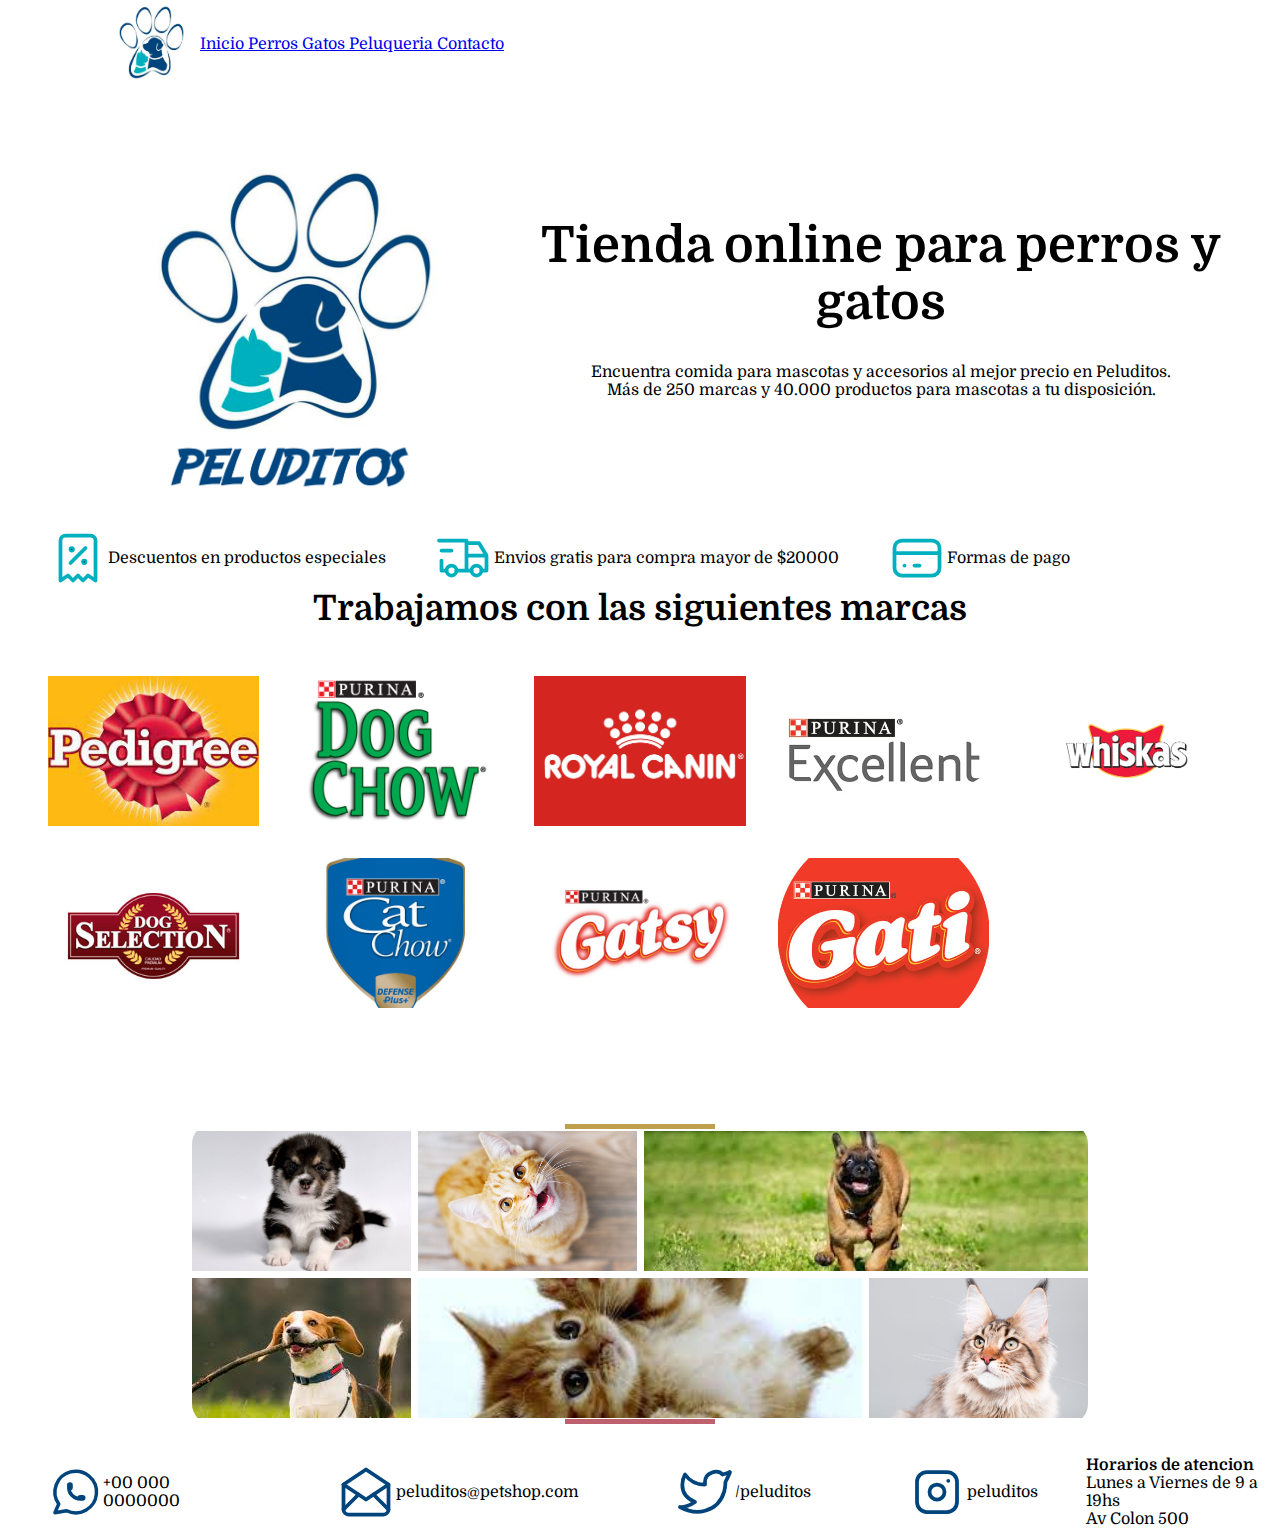
==== index.html @ 7602e2ba "esqueleto + primeros css" ====
<!DOCTYPE html>
<html lang="es">
<head>
    <meta charset="UTF-8">
    <meta http-equiv="X-UA-Compatible" content="IE=edge">
    <meta name="viewport" content="width=device-width, initial-scale=1.0">
    <!-- LINK UTILIES-->
        <!-- Link de bootstrap-->
    
        <!-- Link de css-->
        <link rel="stylesheet" href="./estilos.css">
        <!-- Link de tipografias-->
        <link rel="preconnect" href="https://fonts.googleapis.com">
        <link rel="preconnect" href="https://fonts.gstatic.com" crossorigin>
        <link href="https://fonts.googleapis.com/css2?family=Domine:wght@400;600;700&display=swap" rel="stylesheet">
    <!-- NOMBRE DE PAG-->    
    <title>Peluditos-Inicio</title>
</head>
<body>
    <!-- MENU DE NAV-->
    <header>
        <nav>
            <div class="menu-nav">
                <div>
                    <a href="./index.html"><img class="logo-para-menu" src="./img/logo1.png" alt=""><a></a>
                </div>                            
                <div>
                    <a href="./index.html">Inicio </a>
                    <a href="./pag/perros.html">Perros </a>
                    <a href="./pag/gatos.html">Gatos </a>
                    <a href="./pag/peluqueria.html">Peluqueria </a>
                    <a href="./pag/contacto.html">Contacto </a>
                </div>
            </div>
        </nav>
    </header>
    <!-- CUERPO-->
    <main>
        <!-- PRESENTACION -->
        <section class="texto-de-inicio">
            <div>
                <img class="logo-para-presentacion" src="./img/logo2.png" alt="">
            </div>
            <div>
                <h1>Tienda online para perros y gatos</h1>
                <p class="texto-presentacion">Encuentra comida para mascotas y accesorios al mejor precio en Peluditos. <br> Más de 250 marcas y 40.000 productos para
                mascotas a tu disposición.</p>
            </div>
        </section>
        <!-- FORMA DE TRABAJO -->
        <section class="texto-de-inicio">
            <div class="texto-de-pagos">
                <svg xmlns="http://www.w3.org/2000/svg" class="icon icon-tabler icon-tabler-receipt-tax" width="60" height="60"
                    viewBox="0 0 24 24" stroke-width="1.5" stroke="#00b0be" fill="none" stroke-linecap="round" stroke-linejoin="round">
                    <path stroke="none" d="M0 0h24v24H0z" fill="none" />
                    <line x1="9" y1="14" x2="15" y2="8" />
                    <circle cx="9.5" cy="8.5" r=".5" fill="currentColor" />
                    <circle cx="14.5" cy="13.5" r=".5" fill="currentColor" />
                    <path d="M5 21v-16a2 2 0 0 1 2 -2h10a2 2 0 0 1 2 2v16l-3 -2l-2 2l-2 -2l-2 2l-2 -2l-3 2" />
                </svg>
                <p>Descuentos en productos especiales</p>
            </div>
            <div class="texto-de-pagos">
                <svg xmlns="http://www.w3.org/2000/svg" class="icon icon-tabler icon-tabler-truck-delivery" width="60" height="60"
                    viewBox="0 0 24 24" stroke-width="1.5" stroke="#00b0be" fill="none" stroke-linecap="round" stroke-linejoin="round">
                    <path stroke="none" d="M0 0h24v24H0z" fill="none" />
                    <circle cx="7" cy="17" r="2" />
                    <circle cx="17" cy="17" r="2" />
                    <path d="M5 17h-2v-4m-1 -8h11v12m-4 0h6m4 0h2v-6h-8m0 -5h5l3 5" />
                    <line x1="3" y1="9" x2="7" y2="9" />
                </svg>
                <p>Envios gratis para compra mayor de $20000</p>
            </div>
            <div class="texto-de-pagos">
                <svg xmlns="http://www.w3.org/2000/svg" class="icon icon-tabler icon-tabler-credit-card" width="60" height="60"
                    viewBox="0 0 24 24" stroke-width="1.5" stroke="#00b0be" fill="none" stroke-linecap="round" stroke-linejoin="round">
                    <path stroke="none" d="M0 0h24v24H0z" fill="none" />
                    <rect x="3" y="5" width="18" height="14" rx="3" />
                    <line x1="3" y1="10" x2="21" y2="10" />
                    <line x1="7" y1="15" x2="7.01" y2="15" />
                    <line x1="11" y1="15" x2="13" y2="15" />
                </svg>
                <p>Formas de pago</p>
            </div>
        </section>
        <!-- MARCAS -->
        <section>
            <div>
                <h2>Trabajamos con las siguientes marcas</h2>
            </div>
            <div class="marcas">
                <div class="marcas-card">
                    <img class="img-contenedor" src="./img/marcas/marca1.jpg" alt="">
                    <img class="img-contenedor" src="./img/marcas/marca2.png" alt="">
                    <img class="img-contenedor" src="./img/marcas/marca3b.png" alt="">
                    <img class="img-contenedor" src="./img/marcas/marca9.jpg" alt="">
                    <img class="img-contenedor" src="./img/marcas/marca7.jpg" alt="">   
                    <img class="img-contenedor" src="./img/marcas/marca4.jpg" alt="">
                    <img class="img-contenedor" src="./img/marcas/marca5.jpg" alt="">
                    <img class="img-contenedor" src="./img/marcas/marca6.jpg" alt="">
                    <img class="img-contenedor" src="./img/marcas/marca8.jpg" alt="">
                </div>
            </div>
        </section>

        <!-- FOTOS ILUSTRACION -->
        <section class="contenedor">
            <div class="grid-contenedor">
                <div class="img1"> <img class="img-contenedor" src="./img/img1.jpg" alt=""></div>
                <div class="img2"> <img class="img-contenedor" src="./img/img2.jpg" alt=""></div>
                <div class="img3"> <img class="img-contenedor" src="./img/img3-4.jpg" alt=""></div>
                <div class="img4"> <img class="img-contenedor" src="./img/img5-6.jpg" alt=""></div>
                <div class="img5"> <img src="./img/img7.jpg" alt=""></div>
                <div class="img6"> <img class="img-contenedor" src="./img/img8.jpg" alt=""></div>
            </div>
        </section>

    </main>
    <!-- PIE DE PAG-->
    <footer>
        <section class="menu-nav">
            <div class="menu-fin">
                <svg xmlns="http://www.w3.org/2000/svg" class="icon icon-tabler icon-tabler-brand-whatsapp" width="60" height="60"
                    viewBox="0 0 24 24" stroke-width="1.5" stroke="#00447c" fill="none" stroke-linecap="round" stroke-linejoin="round">
                    <path stroke="none" d="M0 0h24v24H0z" fill="none" />
                    <path d="M3 21l1.65 -3.8a9 9 0 1 1 3.4 2.9l-5.05 .9" />
                    <path d="M9 10a0.5 .5 0 0 0 1 0v-1a0.5 .5 0 0 0 -1 0v1a5 5 0 0 0 5 5h1a0.5 .5 0 0 0 0 -1h-1a0.5 .5 0 0 0 0 1" />
                </svg>
                <p>+00 000 0000000</p>
            </div>
            <div class="menu-fin">
                <svg xmlns="http://www.w3.org/2000/svg" class="icon icon-tabler icon-tabler-mail-opened" width="60" height="60"
                    viewBox="0 0 24 24" stroke-width="1.5" stroke="#00447c" fill="none" stroke-linecap="round" stroke-linejoin="round">
                    <path stroke="none" d="M0 0h24v24H0z" fill="none" />
                    <polyline points="3 9 12 15 21 9 12 3 3 9" />
                    <path d="M21 9v10a2 2 0 0 1 -2 2h-14a2 2 0 0 1 -2 -2v-10" />
                    <line x1="3" y1="19" x2="9" y2="13" />
                    <line x1="15" y1="13" x2="21" y2="19" />
                </svg>
                <p>peluditos@petshop.com</p>
            </div>
            <div class="menu-fin">
                <svg xmlns="http://www.w3.org/2000/svg" class="icon icon-tabler icon-tabler-brand-twitter" width="60" height="60"
                    viewBox="0 0 24 24" stroke-width="1.5" stroke="#00447c" fill="none" stroke-linecap="round" stroke-linejoin="round">
                    <path stroke="none" d="M0 0h24v24H0z" fill="none" />
                    <path
                        d="M22 4.01c-1 .49 -1.98 .689 -3 .99c-1.121 -1.265 -2.783 -1.335 -4.38 -.737s-2.643 2.06 -2.62 3.737v1c-3.245 .083 -6.135 -1.395 -8 -4c0 0 -4.182 7.433 4 11c-1.872 1.247 -3.739 2.088 -6 2c3.308 1.803 6.913 2.423 10.034 1.517c3.58 -1.04 6.522 -3.723 7.651 -7.742a13.84 13.84 0 0 0 .497 -3.753c-.002 -.249 1.51 -2.772 1.818 -4.013z" />
                </svg>
                <p>/peluditos</p>
            </div>
            <div class="menu-fin">
                <svg xmlns="http://www.w3.org/2000/svg" class="icon icon-tabler icon-tabler-brand-instagram" width="60" height="60"
                    viewBox="0 0 24 24" stroke-width="1.5" stroke="#00447c" fill="none" stroke-linecap="round" stroke-linejoin="round">
                    <path stroke="none" d="M0 0h24v24H0z" fill="none" />
                    <rect x="4" y="4" width="16" height="16" rx="4" />
                    <circle cx="12" cy="12" r="3" />
                    <line x1="16.5" y1="7.5" x2="16.5" y2="7.501" />
                </svg>
                <p>peluditos</p>
            </div>
            <div>
                <h4>Horarios de atencion</h4>
                <p>Lunes a Viernes de 9 a 19hs</p>
                <p>Av Colon 500</p>
            </div>
        </section>
    </footer>   
</body>
</html>
---- estilos.css ----
* {
     margin: 0;
     padding: 0;
     box-sizing: border-box;
}

body{
    font-family: 'Domine', serif;
}
h1{
    Font-weight: bold;
    font-size: 50px;
    text-align: center;
}
h2{
    Font-weight: bold;
    font-size: 35px;
    text-align: center;
}

/* PACK GENERALES*/
/* color azul #00447c */
/* color celeste #00b0be */

    /* MENU NAV */
.logo-para-menu {
    width: 100px;
    height: 84px;
    margin-left: 100px;
}
.menu-nav{
    display: flex;
    flex-direction: row;
    align-items: center;
}
/* CUERPO INDEX */

    /* PRESENTACION */
.logo-para-presentacion{
    width: 300px ;
    height: 100% ;
    margin-top: 4rem;
    margin-left: 150px;
    margin-right: 2rem;
}

.texto-de-inicio{
    display: flex;
    flex-direction: row;
    align-items: center;
}
.texto-presentacion{
    text-align: center;
    margin-top: 2rem;
}

    /* FORMA DE TRABAJO */
.texto-de-pagos{
    display: flex;
    flex-direction: row;
    align-items: center;
    margin-left: 3rem;
}    

    
    /* MARCAS */
.marcas{
    margin: 3rem ;
    height: 400px;
    width: auto;
}
.marcas-card{
    display: grid;
    grid-template-columns: repeat(5, 1fr);
    grid-template-rows: 150px 150px;
    gap: 2rem;
}    


    /* CONTENEDOR DE IMG */ 
.contenedor{
    margin: 2rem 12rem 2rem 12rem;
    height: 300px;
    width: auto;
    background: white;
    position: relative;
    display: flex;
    place-content: center;
    place-items: center;
    overflow: hidden;
    border-radius: 20px;
}    
.grid-contenedor{
    z-index: 1;
    display: grid;
    grid-template-columns: repeat(4, 1fr);
    grid-template-rows: 140px 140px;
    grid-template-areas: 
    "img1 img2 img3 img3"
    "img5 img4 img4 img6";
    gap: 7px;
    
}
.grid-contenedor .img1 {
    grid-area: img1;
    overflow: hidden;
}

.grid-contenedor .img2 {
    grid-area: img2;
    overflow: hidden;
}

.grid-contenedor .img3 {
    grid-area: img3;
    overflow: hidden;
}

.grid-contenedor .img4 {
    grid-area: img4;
    overflow: hidden;
}

.grid-contenedor .img5 {
    grid-area: img5;
    overflow: hidden;
}

.grid-contenedor .img6 {
    grid-area: img6;
    overflow: hidden;
}
.img-contenedor{
    width: 100%;
    height: 100%;
    object-fit: cover;
    object-position: center;
}

/*ANIMACION DE CART*/

.contenedor::before {
    content: '';
    position: absolute;
    width: 150px;
    background-image: linear-gradient(180deg, #c1ff16, #be00a5);
    height: 400%;
    animation: rotBGimg 6s linear infinite;
    transition: all 0.2s linear;
}

@keyframes rotBGimg {
    from {
        transform: rotate(0deg);
    }

    to {
        transform: rotate(360deg);
    }
}

.contenedor::after {
    content: '';
    position: absolute;
    background: white;
    ;
    inset: 5px;
    border-radius: 15px;
}

/* PIE DE PAG*/

.menu-fin {
    display: flex;
    flex-direction: row;
    align-items: center;
    margin-left: 3rem;
    margin-right: 3rem;
}
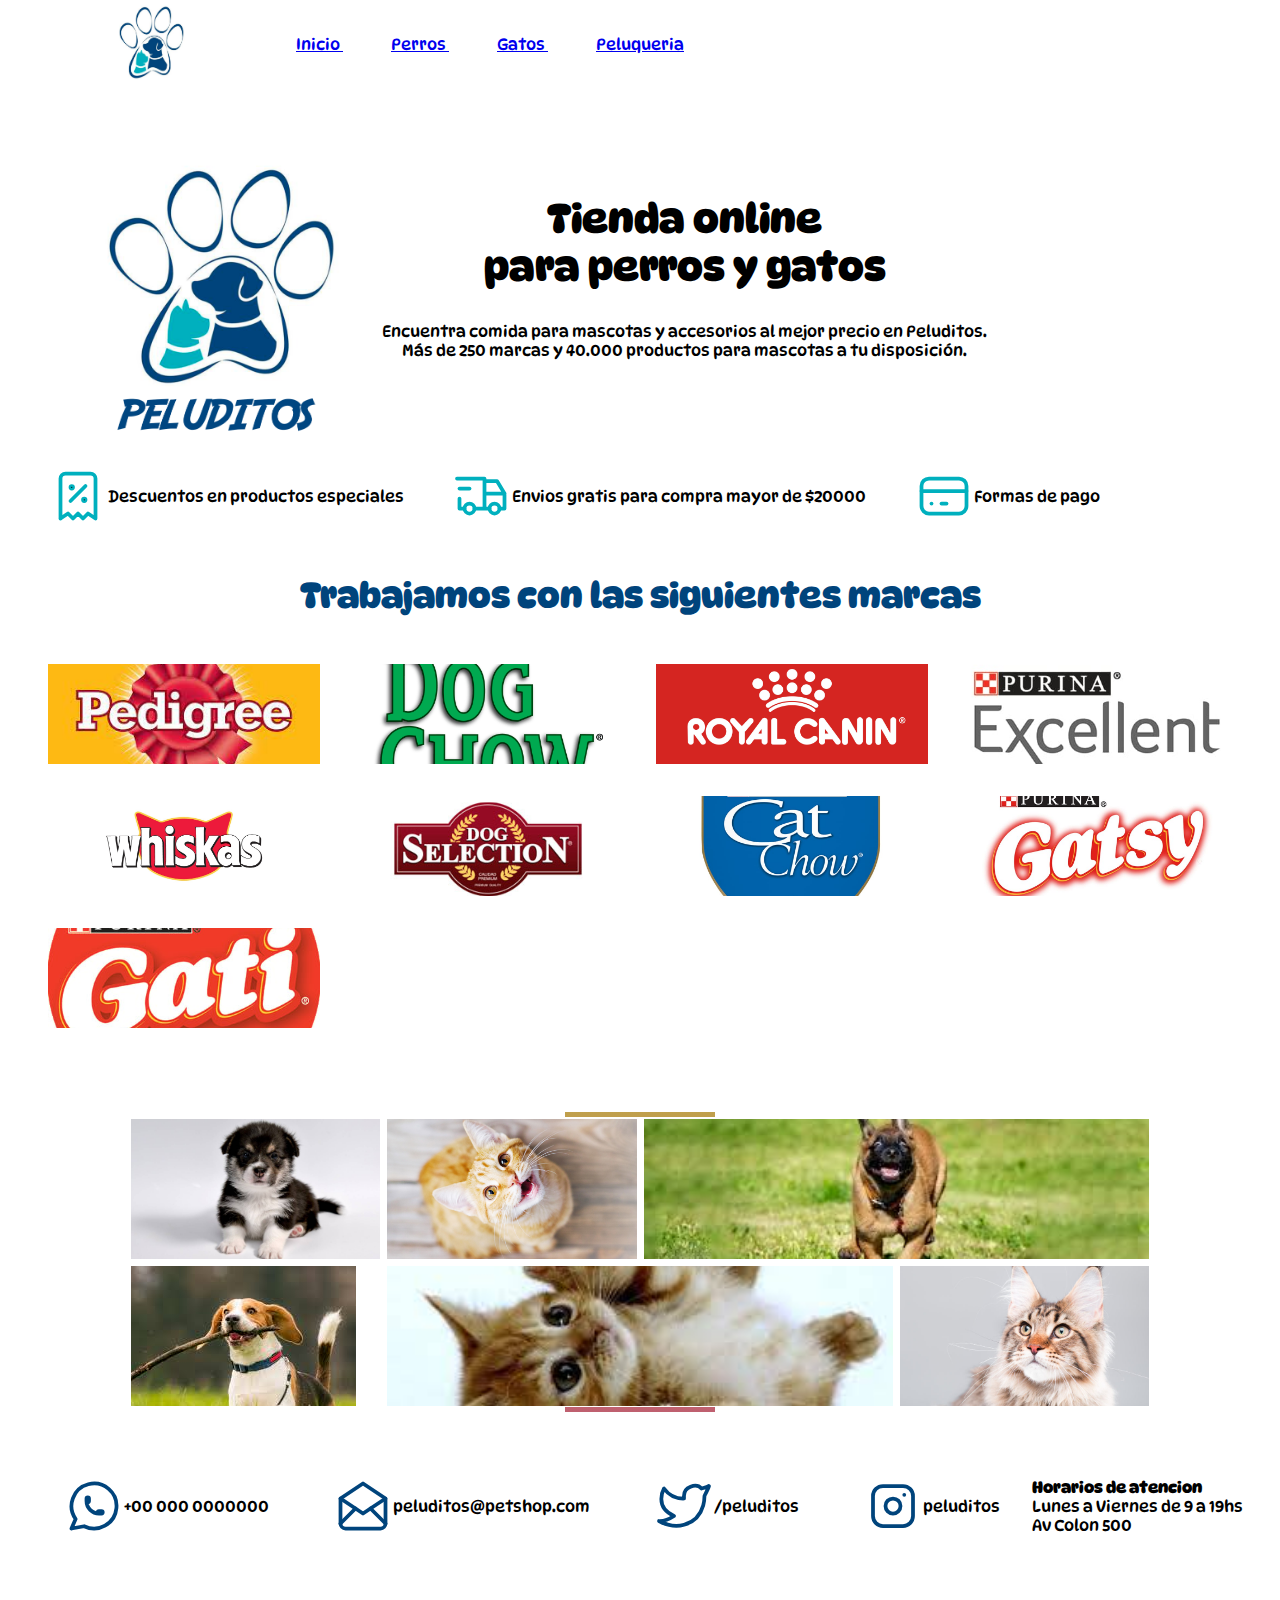
==== commit 2bcbcf9a: "trabajo terminado" ====
--- a/index.html
+++ b/index.html
@@ -12,7 +12,9 @@
         <!-- Link de tipografias-->
         <link rel="preconnect" href="https://fonts.googleapis.com">
         <link rel="preconnect" href="https://fonts.gstatic.com" crossorigin>
-        <link href="https://fonts.googleapis.com/css2?family=Domine:wght@400;600;700&display=swap" rel="stylesheet">
+        <link
+            href="https://fonts.googleapis.com/css2?family=Domine:wght@400;600;700&family=DynaPuff:wght@400;500;600&display=swap"
+            rel="stylesheet">
     <!-- NOMBRE DE PAG-->    
     <title>Peluditos-Inicio</title>
 </head>
@@ -24,12 +26,11 @@
                 <div>
                     <a href="./index.html"><img class="logo-para-menu" src="./img/logo1.png" alt=""><a></a>
                 </div>                            
-                <div>
-                    <a href="./index.html">Inicio </a>
-                    <a href="./pag/perros.html">Perros </a>
-                    <a href="./pag/gatos.html">Gatos </a>
-                    <a href="./pag/peluqueria.html">Peluqueria </a>
-                    <a href="./pag/contacto.html">Contacto </a>
+                <div class="menu-nav-icon">
+                    <a class="menu-nav-icon" href="./index.html">Inicio </a>
+                    <a class="menu-nav-icon" href="./pag/perros.html">Perros </a>
+                    <a class="menu-nav-icon" href="./pag/gatos.html">Gatos </a>
+                    <a class="menu-nav-icon" href="./pag/peluqueria.html">Peluqueria </a>
                 </div>
             </div>
         </nav>
@@ -42,7 +43,7 @@
                 <img class="logo-para-presentacion" src="./img/logo2.png" alt="">
             </div>
             <div>
-                <h1>Tienda online para perros y gatos</h1>
+                <h1>Tienda online <br> para perros y gatos</h1>
                 <p class="texto-presentacion">Encuentra comida para mascotas y accesorios al mejor precio en Peluditos. <br> Más de 250 marcas y 40.000 productos para
                 mascotas a tu disposición.</p>
             </div>
@@ -118,7 +119,7 @@
     </main>
     <!-- PIE DE PAG-->
     <footer>
-        <section class="menu-nav">
+        <section class="menu-fin">
             <div class="menu-fin">
                 <svg xmlns="http://www.w3.org/2000/svg" class="icon icon-tabler icon-tabler-brand-whatsapp" width="60" height="60"
                     viewBox="0 0 24 24" stroke-width="1.5" stroke="#00447c" fill="none" stroke-linecap="round" stroke-linejoin="round">
--- a/estilos.css
+++ b/estilos.css
@@ -5,7 +5,7 @@
 }
 
 body{
-    font-family: 'Domine', serif;
+    font-family: 'DynaPuff', cursive;
 }
 h1{
     Font-weight: bold;
@@ -16,6 +16,8 @@
     Font-weight: bold;
     font-size: 35px;
     text-align: center;
+    color: #00447c;
+    margin-top: 3rem;
 }
 
 /* PACK GENERALES*/
@@ -32,6 +34,9 @@
     display: flex;
     flex-direction: row;
     align-items: center;
+}
+.menu-nav-icon{
+    margin-left: 5rem;
 }
 /* CUERPO INDEX */
 
@@ -174,8 +179,120 @@
     display: flex;
     flex-direction: row;
     align-items: center;
-    margin-left: 3rem;
-    margin-right: 3rem;
-}
-
-
+    margin: 2rem;
+}
+
+/* PERROS */
+
+.portada-perro{
+    height: 200px;
+    width: 100%;
+    display: inline-block;
+    position: relative;
+    text-align: center;
+    background-color: #00447c;
+}
+
+.portada-texto{
+    position: absolute;
+    top: 50%;
+    left: 50%;
+    transform: translate(-50%, -50%);
+    color: white;
+}
+.color-azul{
+    opacity: 20%;
+}
+
+.portada-gato {
+    height: 200px;
+    width: 100%;
+    display: inline-block;
+    position: relative;
+    text-align: center;
+    background-color: #00b0be;
+}
+
+/* TARJETAS*/
+.card-general{
+    display: grid;
+    grid-template-columns: repeat(3, 1fr);
+}
+.card-luces{
+    width: 380px;
+    height: 508px;
+    margin: 3rem 2rem 3rem 2rem;
+    background-image: linear-gradient(163deg, #00ff75 0%, #3700ff 100%);
+    border-radius: 20px;
+    transition: all .3s;
+}
+.card-img{
+    width: auto;
+    height: 254px;
+    margin: 0rem 20rem 0rem 2rem;
+    object-fit: cover;
+    object-position: center;
+}
+
+.card-2 {
+    width: 380px;
+    height: 508px;
+    background-color: #ffffff;
+    border-radius: 0px;
+    transition: all .2s;
+}
+
+.card-2:hover {
+    transform: scale(0.98);
+    border-radius: 20px;
+}
+
+.card-luces:hover {
+    box-shadow: 0px 0px 30px 10px rgba(0,255,117,0.30);
+}
+
+/* FORMATO TABLET */
+
+@media (max-width: 1280px){
+    .marcas-card{
+        grid-template-columns: repeat(4, 1fr);
+        grid-template-rows: 100px 100px 100px;
+    }
+    .logo-para-presentacion{
+        width: 250px;
+        height: 100%;
+        margin-left: 100px;
+    }
+    .menu-nav-icon{
+        margin-left: 3rem;
+    }
+    h1 {
+        font-size: 40px;
+    }
+    .contenedor {
+        margin: 2rem 7rem 2rem 7rem; 
+    }
+}
+
+@media (max-width: 780px) {
+    .marcas-card {
+        grid-template-columns: repeat(3, 1fr);
+        grid-template-rows: 100px 100px 100px;
+    }
+    .logo-para-presentacion {
+        width: 200px;
+        height: 100%;
+        margin-left: 60px;
+    }
+    .menu-nav-icon {
+        margin-left: 1rem;
+    }
+    .contenedor {
+        margin: 2rem 2rem 2rem 2rem;
+    }
+    .menu-fin{
+        flex-direction: column;
+    }
+}
+    
+
